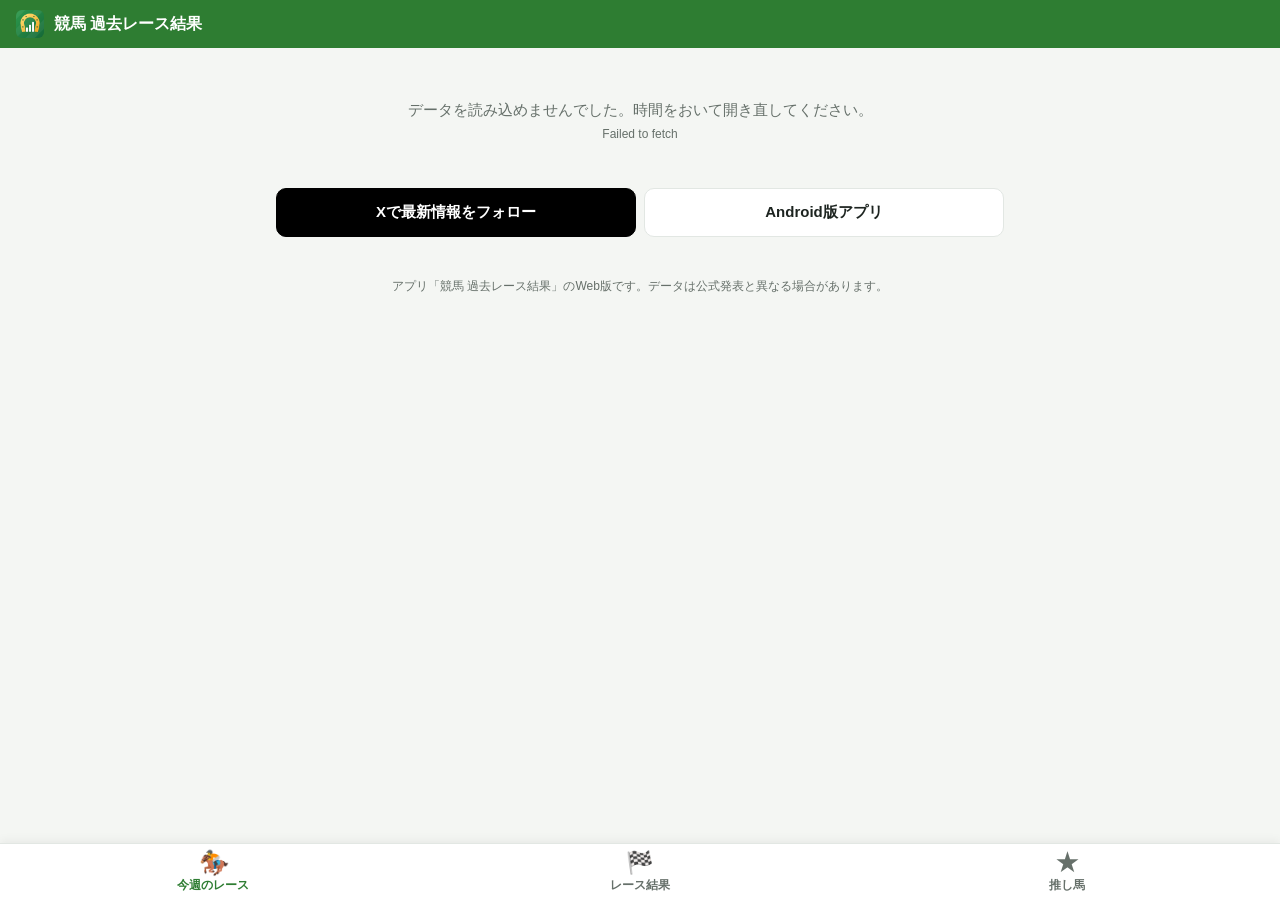
==== docs/index.html @ 3adfcd3d "Web版: 推し馬ページ（メモ・着せ替え・Xと画像でシェア） Co-Authored-By: Claude Opus 5.5 <noreply@anthropic.com> Claude-Sessio" ====
<!doctype html>
<html lang="ja">
<head>
<meta charset="utf-8">
<meta http-equiv="Content-Security-Policy" content="default-src 'self'; script-src 'self'; style-src 'self'; img-src 'self'; connect-src https://zpsuopyqfozguriwgtzy.supabase.co; base-uri 'none'; form-action 'none'; object-src 'none'">
<meta name="referrer" content="strict-origin-when-cross-origin">
<meta name="viewport" content="width=device-width, initial-scale=1, viewport-fit=cover">
<title>競馬 今週の出馬表・レース結果 | 競馬 過去レース結果</title>
<meta name="description" content="今週の重賞と全レースの出馬表、オッズ、レース結果と払い戻しをスマホでサッと確認。">
<meta name="theme-color" content="#2e7d32">
<meta property="og:type" content="website">
<meta property="og:title" content="競馬 今週の出馬表・レース結果 | 競馬 過去レース結果">
<meta property="og:description" content="今週の重賞と全レースの出馬表、オッズ、レース結果と払い戻しをスマホでサッと確認。">
<meta property="og:image" content="https://tktktakatsuka.github.io/kakoRaceKekkaSp/assets/og.png">
<meta name="twitter:card" content="summary_large_image">
<meta name="twitter:site" content="@tk241277687">
<meta name="apple-mobile-web-app-capable" content="yes">
<meta name="apple-mobile-web-app-title" content="過去レース結果">
<link rel="apple-touch-icon" href="assets/icon-180.png">
<link rel="icon" href="assets/favicon.png">
<link rel="manifest" href="manifest.webmanifest">
<link rel="preconnect" href="https://zpsuopyqfozguriwgtzy.supabase.co" crossorigin>
<link rel="stylesheet" href="assets/style.css">
<script src="assets/theme.js"></script>
</head>
<body>
<header class="top">
  <img src="assets/icon-192.png" alt="">
  <a class="home" href="./">競馬 過去レース結果</a>
</header>
<main id="app" data-page="home"><p class="notice">読み込み中…</p></main>
<nav class="tabbar" aria-label="メニュー">
  <a href="./" class="on" aria-current="page"><span class="ic">🏇</span>今週のレース</a>
  <a href="results.html"><span class="ic">🏁</span>レース結果</a>
  <a href="fav.html"><span class="ic">★</span>推し馬</a>
</nav>
<footer>アプリ「競馬 過去レース結果」のWeb版です。データは公式発表と異なる場合があります。</footer>
<script src="config.js"></script>
<script src="assets/app.js" defer></script>
</body>
</html>
---- docs/assets/style.css ----
:root {
  --bg: #f4f6f3;
  --card: #ffffff;
  --text: #1d2420;
  --muted: #66706a;
  --line: #e2e7e3;
  --brand: #2e7d32;
  --brand-ink: #ffffff;
  --accent: #fbc02d;
  --grade: #c62828;
  --win: #fff5d6;
}
@media (prefers-color-scheme: dark) {
  :root {
    --bg: #111513;
    --card: #1b211e;
    --text: #e6ebe7;
    --muted: #9aa59e;
    --line: #2c3530;
    --brand: #43a047;
    --win: #3a3420;
  }
}
* { box-sizing: border-box; }
html { -webkit-text-size-adjust: 100%; }
body {
  margin: 0;
  background: var(--bg);
  color: var(--text);
  font: 15px/1.5 -apple-system, BlinkMacSystemFont, "Hiragino Sans", "Noto Sans JP", sans-serif;
  padding-bottom: env(safe-area-inset-bottom);
}
a { color: inherit; }

.top {
  position: sticky; top: 0; z-index: 10;
  background: var(--brand); color: var(--brand-ink);
  padding: calc(env(safe-area-inset-top) + 10px) 16px 10px;
  display: flex; align-items: center; gap: 10px;
}
.top img { width: 28px; height: 28px; border-radius: 6px; }
.top a.home { text-decoration: none; font-weight: 700; font-size: 16px; flex: 1; }
.top nav a { text-decoration: none; font-size: 14px; margin-left: 12px; opacity: .9; }
.top nav a.on { opacity: 1; font-weight: 700; border-bottom: 2px solid var(--accent); }

main { max-width: 760px; margin: 0 auto; padding: 12px 16px 24px; }
h1 { font-size: 20px; margin: 8px 0 4px; }
h2 { font-size: 16px; margin: 20px 0 8px; }
.sub { color: var(--muted); font-size: 13px; margin: 0 0 8px; }

.card {
  background: var(--card); border: 1px solid var(--line); border-radius: 12px;
  padding: 12px; margin: 8px 0;
}
.graded { display: block; text-decoration: none; border-left: 4px solid var(--grade); }
.graded .name { font-weight: 700; font-size: 17px; }
.graded .meta { color: var(--muted); font-size: 13px; }

.races { list-style: none; margin: 0; padding: 0; }
.races li a {
  display: flex; gap: 10px; align-items: baseline; text-decoration: none;
  padding: 10px 2px; border-top: 1px solid var(--line);
}
.races li:first-child a { border-top: 0; }
.races .no { font-weight: 700; min-width: 2.6em; color: var(--brand); }
.races .title { flex: 1; }
.races .info { color: var(--muted); font-size: 12px; white-space: nowrap; }

.tabs.spread { justify-content: space-between; }
.tabs { display: flex; gap: 6px; overflow-x: auto; margin: 8px 0; padding-bottom: 2px; }
.tabs a, .tabs button {
  flex: none; border: 1px solid var(--line); background: var(--card); color: var(--text);
  border-radius: 999px; padding: 6px 14px; font-size: 14px; text-decoration: none; font-family: inherit;
}
.tabs .on { background: var(--brand); color: var(--brand-ink); border-color: var(--brand); font-weight: 700; }

select {
  font: inherit; padding: 6px 10px; border-radius: 8px; border: 1px solid var(--line);
  background: var(--card); color: var(--text);
}

table { width: 100%; border-collapse: collapse; font-size: 14px; }
th { font-size: 12px; color: var(--muted); font-weight: 400; text-align: left; padding: 4px; border-bottom: 1px solid var(--line); }
td { padding: 8px 4px; border-bottom: 1px solid var(--line); vertical-align: top; }
td.num, th.num { text-align: right; white-space: nowrap; }
td.c, th.c { text-align: center; }
tr.top3 td { background: var(--win); }
tr.scratched td { color: var(--muted); text-decoration: line-through; }
.horse { font-weight: 700; }
.small { color: var(--muted); font-size: 12px; }
.waku {
  display: inline-block; min-width: 1.6em; text-align: center; border-radius: 4px;
  font-size: 12px; font-weight: 700; border: 1px solid #999;
}
.w1 { background: #fff; color: #000; } .w2 { background: #222; color: #fff; }
.w3 { background: #e53935; color: #fff; } .w4 { background: #1e88e5; color: #fff; }
.w5 { background: #fdd835; color: #000; } .w6 { background: #43a047; color: #fff; }
.w7 { background: #fb8c00; color: #fff; } .w8 { background: #f48fb1; color: #000; }

.pay td:first-child { white-space: nowrap; font-weight: 700; }

.cta { display: flex; gap: 8px; flex-wrap: wrap; margin: 20px 0 8px; }
.btn {
  flex: 1 1 180px; text-align: center; text-decoration: none; font-weight: 700;
  padding: 12px; border-radius: 10px; border: 1px solid var(--line); background: var(--card);
}
.btn.x { background: #000; color: #fff; border-color: #000; }
.notice { color: var(--muted); text-align: center; padding: 24px 0; }
footer { color: var(--muted); font-size: 12px; text-align: center; padding: 8px 16px 24px; }

/* ---------- リッチな見た目 ---------- */
:root { --g1: #b8860b; --g2: #c62828; --g3: #2e7d32; --gold: #f4c430; --silver: #b0b7bf; --bronze: #cd7f32; }

.grade {
  display: inline-block; font-size: 11px; font-weight: 700; line-height: 1;
  padding: 3px 6px; border-radius: 4px; color: #fff; vertical-align: 2px;
}
.grade.g1 { background: linear-gradient(135deg, #d4a017, #8b6508); }
.grade.g2 { background: var(--g2); }
.grade.g3 { background: var(--g3); }

.graded.g1 { border-left-color: var(--g1); background: linear-gradient(100deg, rgba(244, 196, 48, .18), var(--card) 60%); }
.graded.g2 { border-left-color: var(--g2); }
.graded.g3 { border-left-color: var(--g3); }

.hero {
  margin: 4px -16px 12px; padding: 18px 16px 14px; color: #fff;
  background: linear-gradient(135deg, #1b5e20, #2e7d32 60%, #43a047);
}
.hero h1 { margin: 4px 0; font-size: 22px; }
.hero .when { margin: 0; font-size: 13px; opacity: .9; }
.hero.g1 { background: linear-gradient(135deg, #3e2c00, #8b6508 55%, #d4a017); }
.hero.g2 { background: linear-gradient(135deg, #4a0d0d, #a31d1d 60%, #d84343); }
.hero.g3 { background: linear-gradient(135deg, #0d3b12, #2e7d32 60%, #5cab5f); }
.hero .grade { background: rgba(255, 255, 255, .25); }

a.horse { font-weight: 700; text-decoration: none; border-bottom: 1px dotted var(--muted); }

.pop {
  display: inline-block; min-width: 1.6em; text-align: center; border-radius: 999px;
  font-size: 11px; font-weight: 700; padding: 1px 4px; color: var(--muted); border: 1px solid var(--line);
}
.pop.p1 { background: var(--gold); color: #3a2a00; border-color: var(--gold); }
.pop.p2 { background: var(--silver); color: #1d2420; border-color: var(--silver); }
.pop.p3 { background: var(--bronze); color: #fff; border-color: var(--bronze); }
.bar { display: block; height: 4px; margin-top: 6px; background: var(--line); border-radius: 2px; overflow: hidden; min-width: 56px; }
.bar i { display: block; height: 100%; width: 0; background: var(--brand); border-radius: 2px; }

.rank {
  display: inline-flex; align-items: center; justify-content: center;
  width: 28px; height: 28px; border-radius: 50%; font-weight: 700; background: var(--line);
}
.rank.r1 { background: var(--gold); color: #3a2a00; }
.rank.r2 { background: var(--silver); color: #1d2420; }
.rank.r3 { background: var(--bronze); color: #fff; }

.stats { display: grid; grid-template-columns: repeat(3, 1fr); gap: 8px; margin: 8px 0; }
.stats div { background: var(--card); border: 1px solid var(--line); border-radius: 12px; padding: 10px; text-align: center; }
.stats b { display: block; font-size: 20px; }
.stats span { color: var(--muted); font-size: 12px; }

.runs { list-style: none; margin: 0; padding: 0; }
.runs li a { display: flex; gap: 10px; align-items: center; text-decoration: none; padding: 10px 2px; border-top: 1px solid var(--line); }
.runs li:first-child a { border-top: 0; }
.runs .title { flex: 1; }
.runs .info { color: var(--muted); font-size: 12px; white-space: nowrap; }
.rank.rx { font-size: 10px; font-weight: 400; }
th.c { white-space: nowrap; }

/* ---------- 推し馬と凡例 ---------- */
.fav {
  font: inherit; font-size: 16px; line-height: 1; background: none; border: 0; padding: 2px 4px;
  color: var(--muted); cursor: pointer; vertical-align: -1px;
}
.fav.on { color: #f5a623; }
span.fav { padding: 0; cursor: default; }
.fav.big {
  margin-top: 10px; font-size: 14px; font-weight: 700; padding: 8px 14px; border-radius: 999px;
  background: rgba(255, 255, 255, .2); color: #fff; border: 1px solid rgba(255, 255, 255, .5);
}
.fav.big.on { background: #fff; color: #b8860b; }
tr.fav-row td { box-shadow: inset 3px 0 0 #f5a623; }
tr.fav-row td ~ td { box-shadow: none; }
tr.fav-row { background: rgba(245, 166, 35, .1); }

.legend { display: flex; flex-direction: column; gap: 6px; font-size: 12px; color: var(--muted); margin: 4px 4px 8px; }
.legend > span { display: flex; align-items: center; gap: 6px; flex-wrap: wrap; }
.bar.demo { display: inline-block; width: 56px; margin: 0; }
.bar.demo i { width: 60%; }

.hint { color: var(--muted); font-size: 13px; }
.favs { list-style: none; margin: 0; padding: 0; }
.favs li { padding: 8px 2px; border-top: 1px solid var(--line); }
.favs li:first-child { border-top: 0; }
.favs li a:not(.horse) { font-size: 13px; }

/* ---------- 下のメニュー（アプリのようなタブ） ---------- */
body { padding-bottom: calc(env(safe-area-inset-bottom) + 64px); }
.tabbar {
  position: fixed; left: 0; right: 0; bottom: 0; z-index: 20;
  display: grid; grid-template-columns: repeat(3, 1fr);
  background: var(--card); border-top: 1px solid var(--line);
  padding-bottom: env(safe-area-inset-bottom);
  box-shadow: 0 -2px 10px rgba(0, 0, 0, .06);
}
.tabbar a {
  display: flex; flex-direction: column; align-items: center; gap: 2px;
  padding: 8px 4px 6px; text-decoration: none; font-size: 12px; font-weight: 700; color: var(--muted);
}
.tabbar .ic { font-size: 22px; line-height: 1; }
.tabbar a.on { color: var(--brand); }
.tabbar a.on .ic { transform: scale(1.1); }
.bigbtn {
  display: block; text-align: center; text-decoration: none; font-weight: 700; font-size: 16px;
  margin: 20px 0 8px; padding: 14px; border-radius: 12px; background: var(--brand); color: var(--brand-ink);
}

/* ---------- 推し馬ページ ---------- */
:root { --hero: linear-gradient(135deg, #1b5e20, #2e7d32 60%, #43a047); --hero-ink: #ffffff; }
.hero:not(.g1):not(.g2):not(.g3) { background: var(--hero); color: var(--hero-ink); }
.more { display: block; margin-top: 8px; font-size: 13px; font-weight: 700; color: var(--brand); text-decoration: none; }

.themes { display: flex; flex-wrap: wrap; gap: 8px; }
.swatch {
  font: inherit; font-size: 13px; font-weight: 700; padding: 10px 12px; border-radius: 12px; cursor: pointer;
  border: 2px solid transparent; color: #fff;
}
.swatch.on { border-color: var(--text); box-shadow: 0 0 0 2px var(--card) inset; }
.swatch.on::before { content: "✓ "; }
.sw-standard { background: linear-gradient(135deg, #1b5e20, #43a047); }
.sw-sakura { background: linear-gradient(135deg, #ffd1e1, #ff8fb8); color: #5a1030; }
.sw-yume { background: linear-gradient(135deg, #c9b6ff, #9fe3f0); color: #3a2766; }
.sw-noir { background: linear-gradient(135deg, #000, #2a2a30); color: #d4af37; }
.sw-navy { background: linear-gradient(135deg, #0f2552, #1a3d7c); }
.dress .small { display: block; margin: 12px 0 4px; }
.marks { display: flex; flex-wrap: wrap; gap: 6px; }
.mark {
  font: inherit; font-size: 22px; width: 44px; height: 44px; border-radius: 50%; cursor: pointer;
  background: var(--bg); border: 2px solid var(--line); color: #f5a623;
}
.mark.on { border-color: var(--brand); background: var(--card); }
.text, .memo {
  width: 100%; font: inherit; font-size: 16px; color: var(--text); background: var(--bg);
  border: 1px solid var(--line); border-radius: 10px; padding: 10px;
}
.memo { margin-top: 8px; resize: vertical; }
.oshi-head { display: flex; align-items: center; justify-content: space-between; font-size: 18px; }
.oshi .small a { color: var(--text); }
.memo-foot { display: flex; align-items: center; gap: 8px; margin-top: 6px; }
.memo-foot .small { flex: 1; }
.pill {
  font: inherit; font-size: 13px; font-weight: 700; padding: 7px 12px; border-radius: 999px; cursor: pointer;
  border: 1px solid var(--line); background: var(--card); color: var(--text);
}
.pill.x { background: #000; color: #fff; border-color: #000; }
.sharebar { display: flex; gap: 8px; flex-wrap: wrap; margin: 16px 0 4px; }
.sharebar .btn { font: inherit; font-weight: 700; cursor: pointer; color: var(--text); }
.sharebar .btn.x { color: #fff; }

/* 着せ替え（推し馬ページで選ぶと、全部のページに効く） */
:root[data-theme="sakura"] {
  --bg: #fff3f7; --card: #ffffff; --text: #4a1a2c; --muted: #9a6b7c; --line: #f7d3e0;
  --brand: #e75480; --brand-ink: #ffffff; --accent: #ffd1e1; --win: #ffe8f0;
  --hero: linear-gradient(135deg, #ffb3cf, #ff8fb8 55%, #ffc6dc); --hero-ink: #5a1030;
}
:root[data-theme="yume"] {
  --bg: #f6f2ff; --card: #ffffff; --text: #2f2450; --muted: #7d72a0; --line: #e3dbfa;
  --brand: #9b6bd6; --brand-ink: #ffffff; --accent: #9fe3f0; --win: #ece6ff;
  --hero: linear-gradient(135deg, #c9b6ff, #b7c8ff 50%, #9fe3f0); --hero-ink: #3a2766;
}
:root[data-theme="noir"] {
  --bg: #0b0b0d; --card: #17171b; --text: #f1ead2; --muted: #a39a7c; --line: #2c2a24;
  --brand: #d4af37; --brand-ink: #0b0b0d; --accent: #d4af37; --win: #2a2412;
  --hero: linear-gradient(135deg, #000, #1c1c22 60%, #3a3220); --hero-ink: #f3e2a9;
}
:root[data-theme="noir"] .top { background: #000; color: #d4af37; }
:root[data-theme="navy"] {
  --bg: #eef3fb; --card: #ffffff; --text: #13213d; --muted: #5d6b86; --line: #d6dfee;
  --brand: #1a3d7c; --brand-ink: #ffffff; --accent: #e53935; --win: #fff1d6;
  --hero: linear-gradient(135deg, #0f2552, #1a3d7c 60%, #2f5aa8); --hero-ink: #ffffff;
}
:root[data-theme="sakura"] .card, :root[data-theme="yume"] .card { border-radius: 18px; }
:root[data-theme="sakura"] .tabbar a.on .ic, :root[data-theme="yume"] .tabbar a.on .ic { transform: scale(1.2) rotate(-6deg); }
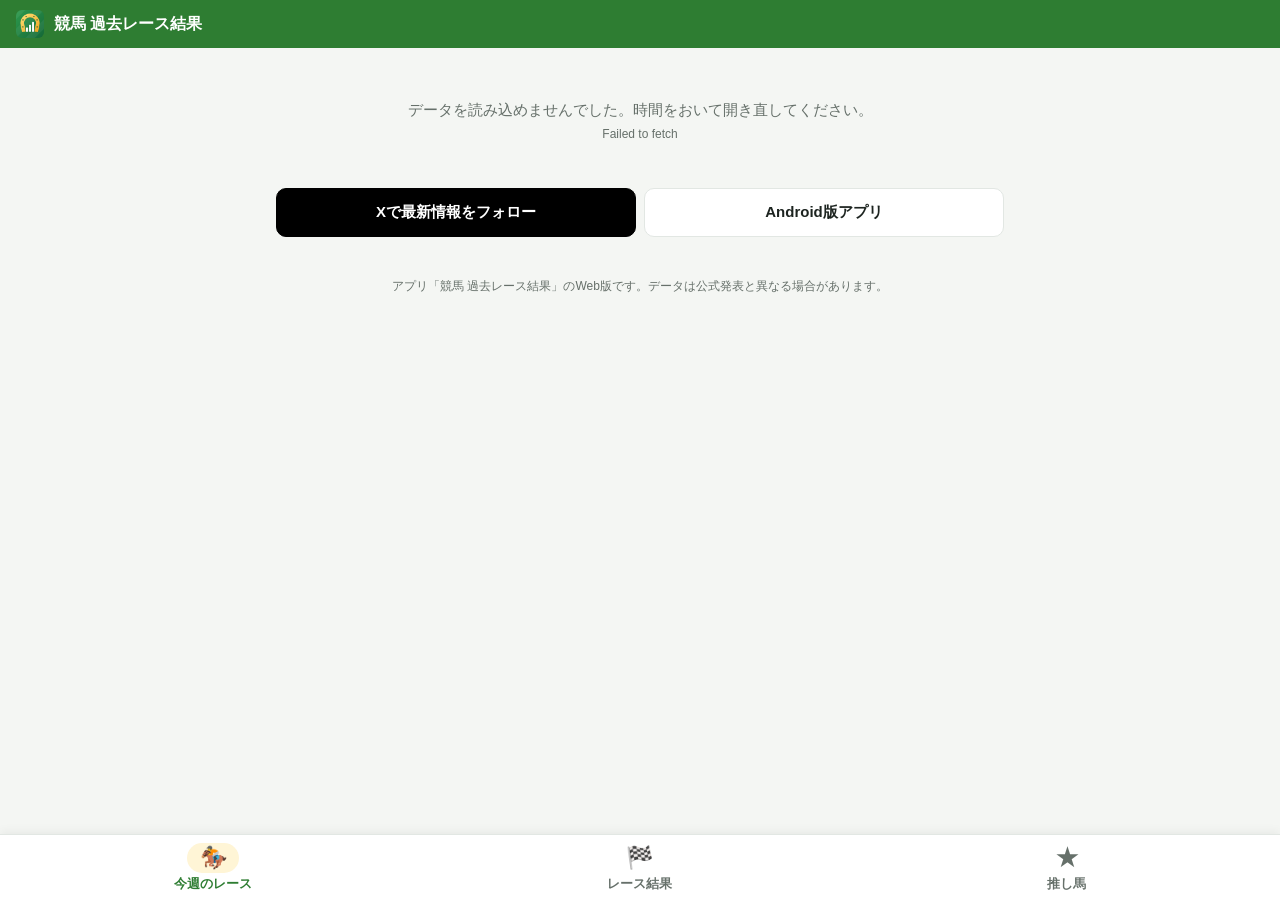
==== commit fbafc731: "Web版: 今週のレース・結果を目立たせ、推し馬ページにシェア画像のプレビューとテーマ別の飾りを追加 - トップの一番上に「今週の主役」レースの帯と、今週のレース／レース結果の大きな入り口 - レース" ====
--- a/docs/index.html
+++ b/docs/index.html
@@ -20,8 +20,8 @@
 <link rel="icon" href="assets/favicon.png">
 <link rel="manifest" href="manifest.webmanifest">
 <link rel="preconnect" href="https://zpsuopyqfozguriwgtzy.supabase.co" crossorigin>
-<link rel="stylesheet" href="assets/style.css">
-<script src="assets/theme.js"></script>
+<link rel="stylesheet" href="assets/style.css?v=9">
+<script src="assets/theme.js?v=9"></script>
 </head>
 <body>
 <header class="top">
@@ -35,7 +35,7 @@
   <a href="fav.html"><span class="ic">★</span>推し馬</a>
 </nav>
 <footer>アプリ「競馬 過去レース結果」のWeb版です。データは公式発表と異なる場合があります。</footer>
-<script src="config.js"></script>
-<script src="assets/app.js" defer></script>
+<script src="config.js?v=9"></script>
+<script src="assets/app.js?v=9" defer></script>
 </body>
 </html>
--- a/docs/assets/style.css
+++ b/docs/assets/style.css
@@ -281,3 +281,56 @@
 }
 :root[data-theme="sakura"] .card, :root[data-theme="yume"] .card { border-radius: 18px; }
 :root[data-theme="sakura"] .tabbar a.on .ic, :root[data-theme="yume"] .tabbar a.on .ic { transform: scale(1.2) rotate(-6deg); }
+
+/* ---------- トップ：今週の主役と大きな入り口 ---------- */
+a.hero.spot { display: block; text-decoration: none; margin-top: -12px; padding-top: 20px; }
+.hero .tag {
+  display: inline-block; font-size: 11px; font-weight: 700; padding: 3px 8px; border-radius: 999px;
+  background: rgba(255, 255, 255, .25); margin-right: 4px;
+}
+.hero.spot h1 { font-size: 26px; }
+.hero .go {
+  display: inline-block; margin-top: 10px; font-size: 14px; font-weight: 700; padding: 8px 16px; border-radius: 999px;
+  background: #fff; color: #1d2420;
+}
+.doors { display: grid; grid-template-columns: 1fr 1fr; gap: 10px; margin: 0 0 8px; }
+.door {
+  display: flex; flex-direction: column; gap: 2px; padding: 14px; border-radius: 16px; text-decoration: none;
+  background: var(--card); border: 1px solid var(--line); box-shadow: 0 2px 8px rgba(0, 0, 0, .06);
+  position: relative; overflow: hidden;
+}
+.door .ic { font-size: 30px; line-height: 1.1; }
+.door b { font-size: 17px; color: var(--brand); }
+.door > span:last-child { font-size: 12px; color: var(--muted); }
+.door::after { content: "›"; position: absolute; right: 12px; top: 10px; font-size: 22px; color: var(--muted); }
+.door.week { background: var(--brand); border-color: var(--brand); }
+.door.week b, .door.week > span:last-child, .door.week::after { color: var(--brand-ink); }
+.door:active, a.hero.spot:active { transform: scale(.98); }
+h1.sec { scroll-margin-top: 64px; margin-top: 24px; }
+
+/* 下のメニュー：今いるページを色の丸で目立たせる */
+.tabbar a .ic { display: flex; align-items: center; justify-content: center; width: 52px; height: 30px; border-radius: 999px; }
+.tabbar a.on .ic { background: var(--win); transform: none; }
+.tabbar a { font-size: 12.5px; }
+
+/* ---------- 推し馬ページ：プレビューとテーマごとの飾り ---------- */
+.preview canvas {
+  display: block; width: 100%; height: auto; border-radius: 16px; box-shadow: 0 6px 20px rgba(0, 0, 0, .18);
+}
+.fav-hero #mark { font-size: 1.3em; }
+:root[data-theme="noir"] .oshi { border: 1px solid #d4af37; box-shadow: inset 0 0 0 3px #17171b, inset 0 0 0 4px rgba(212, 175, 55, .5); }
+:root[data-theme="noir"] .oshi-head a.horse { color: #f3e2a9; letter-spacing: .04em; }
+:root[data-theme="noir"] .hero, :root[data-theme="noir"] .door.week { border-bottom: 2px solid #d4af37; }
+:root[data-theme="sakura"] .oshi { border: 2px dashed #f7b6cc; }
+:root[data-theme="sakura"] .oshi-head::after, :root[data-theme="sakura"] .door.week::before { content: "🌸"; font-size: 14px; }
+:root[data-theme="sakura"] .door.week::before { position: absolute; right: 12px; bottom: 8px; opacity: .8; }
+:root[data-theme="yume"] .oshi {
+  border: 2px solid transparent;
+  background: linear-gradient(var(--card), var(--card)) padding-box, linear-gradient(135deg, #c9b6ff, #9fe3f0) border-box;
+}
+:root[data-theme="navy"] .oshi, :root[data-theme="navy"] .door.week { border-left: 6px solid #e53935; }
+:root[data-theme="navy"] .hero:not(.g1):not(.g2):not(.g3) {
+  background: linear-gradient(115deg, transparent 72%, #e53935 72%, #e53935 78%, #fff 78%, #fff 80%, transparent 80%), var(--hero);
+}
+:root[data-theme="standard"] .oshi, :root:not([data-theme]) .oshi { border-top: 4px solid var(--brand); }
+@media (prefers-reduced-motion: reduce) { .door:active, a.hero.spot:active { transform: none; } }
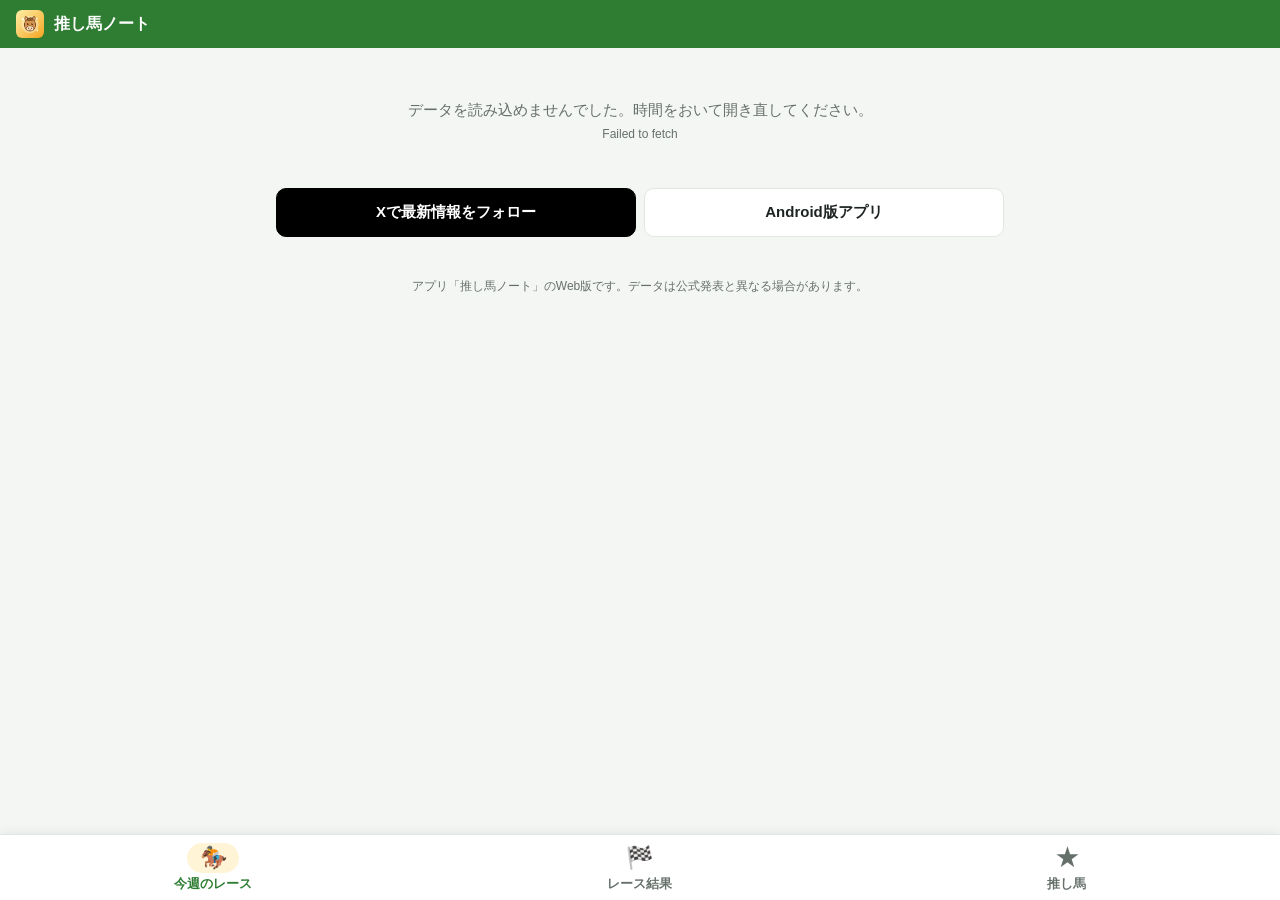
==== commit 0305c6e5: "Web版の名前を「推し馬ノート」にし、アイコンを金色の馬の顔にする - ページのタイトル・ヘッダー・フッター・ホーム画面に追加したときの名前・シェア画像の文字を「推し馬ノート」に - ファビコン・ホー" ====
--- a/docs/index.html
+++ b/docs/index.html
@@ -5,28 +5,28 @@
 <meta http-equiv="Content-Security-Policy" content="default-src 'self'; script-src 'self'; style-src 'self'; img-src 'self'; connect-src https://zpsuopyqfozguriwgtzy.supabase.co; base-uri 'none'; form-action 'none'; object-src 'none'">
 <meta name="referrer" content="strict-origin-when-cross-origin">
 <meta name="viewport" content="width=device-width, initial-scale=1, viewport-fit=cover">
-<title>競馬 今週の出馬表・レース結果 | 競馬 過去レース結果</title>
+<title>競馬 今週の出馬表・レース結果 | 推し馬ノート</title>
 <meta name="description" content="今週の重賞と全レースの出馬表、オッズ、レース結果と払い戻しをスマホでサッと確認。">
 <meta name="theme-color" content="#2e7d32">
 <meta property="og:type" content="website">
-<meta property="og:title" content="競馬 今週の出馬表・レース結果 | 競馬 過去レース結果">
+<meta property="og:title" content="競馬 今週の出馬表・レース結果 | 推し馬ノート">
 <meta property="og:description" content="今週の重賞と全レースの出馬表、オッズ、レース結果と払い戻しをスマホでサッと確認。">
 <meta property="og:image" content="https://tktktakatsuka.github.io/kakoRaceKekkaSp/assets/og.png">
 <meta name="twitter:card" content="summary_large_image">
 <meta name="twitter:site" content="@tk241277687">
 <meta name="apple-mobile-web-app-capable" content="yes">
-<meta name="apple-mobile-web-app-title" content="過去レース結果">
-<link rel="apple-touch-icon" href="assets/icon-180.png">
-<link rel="icon" href="assets/favicon.png">
+<meta name="apple-mobile-web-app-title" content="推し馬ノート">
+<link rel="apple-touch-icon" href="assets/icon-180.png?v=10">
+<link rel="icon" href="assets/favicon.png?v=10">
 <link rel="manifest" href="manifest.webmanifest">
 <link rel="preconnect" href="https://zpsuopyqfozguriwgtzy.supabase.co" crossorigin>
-<link rel="stylesheet" href="assets/style.css?v=9">
-<script src="assets/theme.js?v=9"></script>
+<link rel="stylesheet" href="assets/style.css?v=10">
+<script src="assets/theme.js?v=10"></script>
 </head>
 <body>
 <header class="top">
-  <img src="assets/icon-192.png" alt="">
-  <a class="home" href="./">競馬 過去レース結果</a>
+  <img src="assets/icon-192.png?v=10" alt="">
+  <a class="home" href="./">推し馬ノート</a>
 </header>
 <main id="app" data-page="home"><p class="notice">読み込み中…</p></main>
 <nav class="tabbar" aria-label="メニュー">
@@ -34,8 +34,8 @@
   <a href="results.html"><span class="ic">🏁</span>レース結果</a>
   <a href="fav.html"><span class="ic">★</span>推し馬</a>
 </nav>
-<footer>アプリ「競馬 過去レース結果」のWeb版です。データは公式発表と異なる場合があります。</footer>
-<script src="config.js?v=9"></script>
-<script src="assets/app.js?v=9" defer></script>
+<footer>アプリ「推し馬ノート」のWeb版です。データは公式発表と異なる場合があります。</footer>
+<script src="config.js?v=10"></script>
+<script src="assets/app.js?v=10" defer></script>
 </body>
 </html>
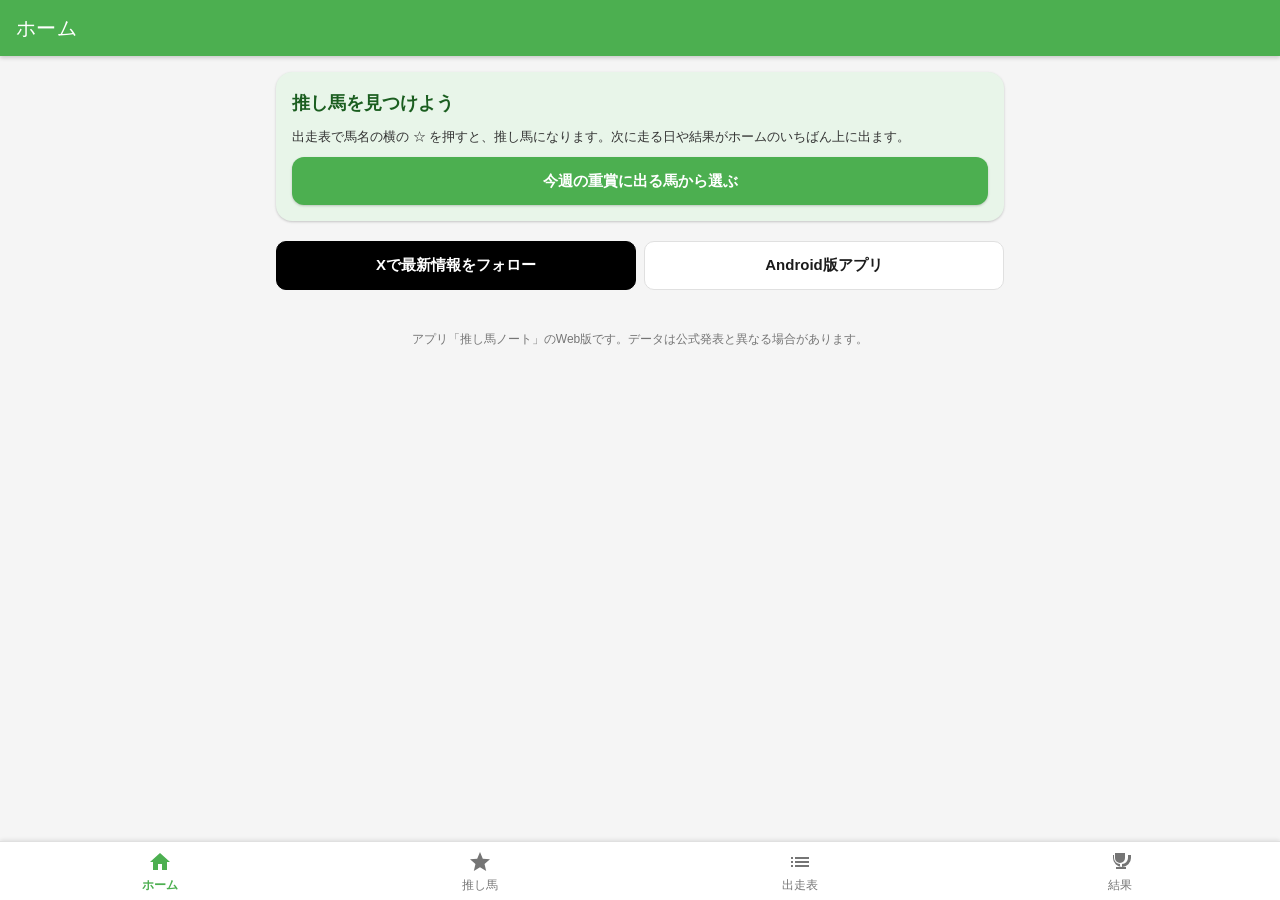
==== commit 557cac0b: "Web版の見た目と画面の並びを Android アプリに寄せる - 上のバーをアプリと同じ緑にして画面の名前を出す。レース・馬のページは ← で戻れる - 下のメニューをアプリと同じ ホーム／推し馬／" ====
--- a/docs/index.html
+++ b/docs/index.html
@@ -7,7 +7,7 @@
 <meta name="viewport" content="width=device-width, initial-scale=1, viewport-fit=cover">
 <title>競馬 今週の出馬表・レース結果 | 推し馬ノート</title>
 <meta name="description" content="今週の重賞と全レースの出馬表、オッズ、レース結果と払い戻しをスマホでサッと確認。">
-<meta name="theme-color" content="#2e7d32">
+<meta name="theme-color" content="#4CAF50">
 <meta property="og:type" content="website">
 <meta property="og:title" content="競馬 今週の出馬表・レース結果 | 推し馬ノート">
 <meta property="og:description" content="今週の重賞と全レースの出馬表、オッズ、レース結果と払い戻しをスマホでサッと確認。">
@@ -16,26 +16,26 @@
 <meta name="twitter:site" content="@tk241277687">
 <meta name="apple-mobile-web-app-capable" content="yes">
 <meta name="apple-mobile-web-app-title" content="推し馬ノート">
-<link rel="apple-touch-icon" href="assets/icon-180.png?v=10">
-<link rel="icon" href="assets/favicon.png?v=10">
+<link rel="apple-touch-icon" href="assets/icon-180.png?v=11">
+<link rel="icon" href="assets/favicon.png?v=11">
 <link rel="manifest" href="manifest.webmanifest">
 <link rel="preconnect" href="https://zpsuopyqfozguriwgtzy.supabase.co" crossorigin>
-<link rel="stylesheet" href="assets/style.css?v=10">
-<script src="assets/theme.js?v=10"></script>
+<link rel="stylesheet" href="assets/style.css?v=11">
+<script src="assets/theme.js?v=11"></script>
 </head>
 <body>
 <header class="top">
-  <img src="assets/icon-192.png?v=10" alt="">
-  <a class="home" href="./">推し馬ノート</a>
+  <span class="ttl">ホーム</span>
 </header>
 <main id="app" data-page="home"><p class="notice">読み込み中…</p></main>
 <nav class="tabbar" aria-label="メニュー">
-  <a href="./" class="on" aria-current="page"><span class="ic">🏇</span>今週のレース</a>
-  <a href="results.html"><span class="ic">🏁</span>レース結果</a>
-  <a href="fav.html"><span class="ic">★</span>推し馬</a>
+  <a href="./" class="on" aria-current="page"><svg class="ic" viewBox="0 0 24 24" aria-hidden="true"><path d="M10,20v-6h4v6h5v-8h3L12,3 2,12h3v8z"/></svg>ホーム</a>
+  <a href="fav.html"><svg class="ic" viewBox="0 0 24 24" aria-hidden="true"><path d="M12,17.27L18.18,21l-1.64,-7.03L22,9.24l-7.19,-0.61L12,2 9.19,8.63 2,9.24l5.46,4.73L5.82,21z"/></svg>推し馬</a>
+  <a href="entries.html"><svg class="ic" viewBox="0 0 24 24" aria-hidden="true"><path d="M3,13h2v-2H3v2zM3,17h2v-2H3v2zM3,9h2V7H3v2zM7,13h14v-2H7v2zM7,17h14v-2H7v2zM7,7v2h14V7H7z"/></svg>出走表</a>
+  <a href="results.html"><svg class="ic" viewBox="0 0 24 24" aria-hidden="true"><path d="M7,3h10v5a5,5 0 0,1 -5,5a5,5 0 0,1 -5,-5v-5z M3,5h3v3a6,6 0 0,0 6,6v3h-4v2h10v-2h-4v-3a6,6 0 0,0 6,-6v-3h3v3a9,9 0 0,1 -9,9a9,9 0 0,1 -9,-9v-3z"/></svg>結果</a>
 </nav>
 <footer>アプリ「推し馬ノート」のWeb版です。データは公式発表と異なる場合があります。</footer>
-<script src="config.js?v=10"></script>
-<script src="assets/app.js?v=10" defer></script>
+<script src="config.js?v=11"></script>
+<script src="assets/app.js?v=11" defer></script>
 </body>
 </html>
--- a/docs/assets/style.css
+++ b/docs/assets/style.css
@@ -1,10 +1,10 @@
 :root {
-  --bg: #f4f6f3;
+  --bg: #f5f5f5;
   --card: #ffffff;
-  --text: #1d2420;
-  --muted: #66706a;
-  --line: #e2e7e3;
-  --brand: #2e7d32;
+  --text: #1b1b1b;
+  --muted: #757575;
+  --line: #e0e0e0;
+  --brand: #4caf50;
   --brand-ink: #ffffff;
   --accent: #fbc02d;
   --grade: #c62828;
@@ -17,7 +17,7 @@
     --text: #e6ebe7;
     --muted: #9aa59e;
     --line: #2c3530;
-    --brand: #43a047;
+    --brand: #4caf50;
     --win: #3a3420;
   }
 }
@@ -334,3 +334,182 @@
 }
 :root[data-theme="standard"] .oshi, :root:not([data-theme]) .oshi { border-top: 4px solid var(--brand); }
 @media (prefers-reduced-motion: reduce) { .door:active, a.hero.spot:active { transform: none; } }
+
+/* ==========================================================
+   Android アプリ（推し馬ノート）に見た目を寄せる
+   緑の上部バーに画面の名前、下のメニューは ホーム／推し馬／出走表／結果、
+   カードは角丸16・影つき、次走はオレンジ、1着は赤（アプリの色をそのまま使う）
+   ========================================================== */
+:root { --green-dark: #2e7d32; --orange: #e65100; --red: #c62828; --cream: #fff8e1; --shadow: 0 1px 3px rgba(0, 0, 0, .12), 0 1px 2px rgba(0, 0, 0, .08); }
+@media (prefers-color-scheme: dark) { :root { --green-dark: #81c784; --orange: #ffb74d; --red: #ef9a9a; --cream: #2d2a1e; } }
+
+/* 上のバー */
+.top { min-height: 56px; padding: calc(env(safe-area-inset-top) + 8px) 16px 8px; gap: 20px; box-shadow: 0 2px 4px rgba(0, 0, 0, .18); }
+.top .ttl { font-size: 20px; font-weight: 500; letter-spacing: .02em; white-space: nowrap; overflow: hidden; text-overflow: ellipsis; }
+.top .back { display: flex; width: 32px; height: 32px; margin-left: -6px; align-items: center; justify-content: center; color: inherit; }
+.top .back svg { width: 24px; height: 24px; fill: currentColor; }
+
+/* 下のメニュー（アプリの BottomNavigationView と同じ4つ） */
+.tabbar { grid-template-columns: repeat(4, 1fr); box-shadow: 0 -1px 4px rgba(0, 0, 0, .1); }
+.tabbar a { font-size: 12px; font-weight: 500; padding: 8px 2px 6px; }
+.tabbar a .ic { width: 24px; height: 24px; fill: currentColor; border-radius: 0; background: none; }
+.tabbar a.on { color: var(--brand); font-weight: 700; }
+.tabbar a.on .ic { background: none; transform: none; }
+
+/* カードの見た目をアプリと同じに（枠線なし・影・角丸16） */
+.card { border: 0; border-radius: 16px; box-shadow: var(--shadow); }
+h2.green, .sec-head h2 { color: var(--green-dark); font-size: 16px; }
+.small { color: var(--muted); }
+
+/* 緑のボタン（アプリの「＋ 馬を探して推し馬にする」） */
+.gbtn {
+  display: block; text-align: center; text-decoration: none; font-weight: 700; font-size: 15px;
+  padding: 13px; margin: 8px 0 12px; border-radius: 12px; background: var(--brand); color: #fff; box-shadow: var(--shadow);
+}
+
+/* 馬のアイコン（丸の中に絵文字。選んでいなければ馬の顔） */
+.ava {
+  flex: none; display: inline-flex; align-items: center; justify-content: center; border-radius: 50%;
+  background: #e8f5e9; overflow: hidden; line-height: 1;
+}
+.ava img { width: 100%; height: 100%; object-fit: cover; }
+.ava.sm { width: 36px; height: 36px; font-size: 18px; }
+.ava.md { width: 48px; height: 48px; font-size: 24px; }
+.ava.lg { width: 60px; height: 60px; font-size: 30px; }
+
+/* 背景（アプリの CardStyles と同じ10色。左上→右下のグラデーション） */
+.bg-white { background: var(--card); }
+.bg-cream { background: var(--cream); }
+.bg-sakura { background: linear-gradient(135deg, #fff0f5, #f8bbd0); }
+.bg-wakakusa { background: linear-gradient(135deg, #f9fbe7, #c5e1a5); }
+.bg-sora { background: linear-gradient(135deg, #f1f8ff, #bbdefb); }
+.bg-yuyake { background: linear-gradient(135deg, #fff8e1, #ffcc80); }
+.bg-kin { background: linear-gradient(135deg, #fffde7, #ffe082); }
+.bg-fuji { background: linear-gradient(135deg, #faf5ff, #e1bee7); }
+.bg-mint { background: linear-gradient(135deg, #f0fbf9, #b2dfdb); }
+.bg-momiji { background: linear-gradient(135deg, #fff5f2, #ffab91); }
+.bg-kiri { background: linear-gradient(135deg, #ffffff, #e0e0e0); }
+/* 色つきの背景の上は、暗いテーマでも黒い字にする */
+[class*="bg-"]:not(.bg-white):not(.bg-cream) { color: #1b1b1b; }
+[class*="bg-"]:not(.bg-white):not(.bg-cream) .small, [class*="bg-"]:not(.bg-white):not(.bg-cream) .pv { color: #555; }
+[class*="bg-"]:not(.bg-white):not(.bg-cream) .nx { color: #e65100; }
+
+/* ホーム：次に走る推し馬（主役のカード） */
+.spot-card {
+  display: flex; gap: 14px; align-items: center; text-decoration: none; padding: 20px 16px;
+  border-radius: 20px; box-shadow: 0 2px 8px rgba(0, 0, 0, .14); margin: 4px 0 16px;
+}
+.sc-body { flex: 1; min-width: 0; }
+.spot-card p { margin: 0; }
+.spot-card .lead { font-size: 12px; font-weight: 700; color: var(--green-dark); }
+.spot-card .nm { display: block; font-size: 22px; font-weight: 700; margin: 2px 0 4px; text-decoration: none; }
+.nx { display: block; color: var(--orange); font-weight: 700; text-decoration: none; font-size: 15px; }
+.nx span { font-weight: 400; font-size: 14px; }
+.nx .grade { font-weight: 700; }
+.pv { display: block; color: var(--muted); font-size: 13px; margin-top: 4px; text-decoration: none; }
+.big-rank { font-size: 26px; font-weight: 800; }
+.big-rank.win { color: var(--red); }
+
+/* 推し馬がいないときの案内（アプリと同じうすい緑） */
+.onboard { background: #e8f5e9; color: #1b1b1b; border-radius: 16px; padding: 18px 16px 4px; margin: 4px 0 16px; box-shadow: var(--shadow); }
+.onboard p { margin: 0 0 10px; font-size: 13px; color: #333; }
+.onboard .nm { font-size: 18px; font-weight: 700; color: #1b5e20; }
+
+/* ホーム：ほかの推し馬（横に流れる小さいカード） */
+.sec-head { display: flex; align-items: baseline; justify-content: space-between; margin: 8px 0 0; }
+.sec-head h2 { margin: 12px 0 8px; }
+.sec-head a { font-size: 13px; font-weight: 700; color: var(--green-dark); text-decoration: none; }
+.strip { display: flex; gap: 10px; overflow-x: auto; padding: 2px 2px 10px; margin: 0 -16px; padding-left: 16px; scroll-snap-type: x mandatory; }
+.strip::after { content: ""; flex: 0 0 6px; }
+.mini {
+  flex: 0 0 132px; scroll-snap-align: start; display: flex; flex-direction: column; gap: 2px; padding: 12px;
+  border-radius: 16px; text-decoration: none; box-shadow: var(--shadow); min-height: 150px;
+}
+.mini b { font-size: 15px; margin-top: 8px; line-height: 1.3; }
+.mini .nx-l, .nx-l { color: var(--orange); font-size: 11px; font-weight: 700; margin: 0; }
+.nx-l.blue { color: #1565c0; }
+.mini .nx-d { color: var(--orange); font-weight: 700; font-size: 14px; }
+.mini.add { background: var(--card); border: 2px dashed var(--line); box-shadow: none; justify-content: center; align-items: center; text-align: center; }
+.mini.add .ava { background: var(--bg); color: var(--brand); font-size: 22px; font-weight: 700; }
+
+/* メインレース（格ごとの色の見出し＋1〜3着。アプリの MainRaceCard と同じ色） */
+.mrace { display: block; text-decoration: none; background: var(--card); border-radius: 16px; overflow: hidden; box-shadow: var(--shadow); margin: 8px 0 14px; }
+.mr-head { padding: 14px 16px; color: #fff; background: linear-gradient(135deg, #37474f, #607d8b); }
+.mr-head p { margin: 0; font-size: 13px; opacity: .95; }
+.mr-head .mr-name { font-size: 24px; font-weight: 800; opacity: 1; margin: 2px 0; }
+.mg1 { background: linear-gradient(135deg, #0d47a1, #1e88e5); }
+.mg2 { background: linear-gradient(135deg, #b71c1c, #e53935); }
+.mg3 { background: linear-gradient(135deg, #1b5e20, #43a047); }
+.chip { display: inline-block; font-size: 12px; font-weight: 800; padding: 2px 10px; border-radius: 12px; margin-right: 8px; background: #fff; }
+.chip.g1 { background: #ffd54f; color: #3e2723; }
+.chip.g2 { color: #b71c1c; }
+.chip.g3 { color: #1b5e20; }
+.mr-rows { padding: 4px 16px; }
+.mr-row { display: flex; align-items: center; gap: 10px; padding: 9px 0; border-top: 1px solid var(--line); }
+.mr-row:first-child { border-top: 0; }
+.mr-h { flex: 1; display: flex; flex-direction: column; min-width: 0; }
+.mr-h b { font-size: 15px; }
+.mr-odds { font-size: 14px; font-weight: 700; white-space: nowrap; }
+.mr-odds.gold { color: #b8860b; }
+.mr-more { margin: 0; padding: 10px 16px 12px; text-align: right; font-size: 13px; font-weight: 700; color: var(--green-dark); border-top: 1px solid var(--line); }
+.medal {
+  display: inline-flex; align-items: center; justify-content: center; width: 26px; height: 26px; flex: none;
+  border-radius: 50%; font-size: 13px; font-weight: 700; background: #eeeeee; color: #555;
+}
+.medal.m1 { background: #d4a017; color: #fff; }
+.medal.m2 { background: #9e9e9e; color: #fff; }
+.medal.m3 { background: #b0703c; color: #fff; }
+.mr-row .waku { min-width: 1.8em; padding: 1px 0; }
+
+/* レース：上のカード */
+.race-head { padding: 14px 16px; }
+.race-head h1 { margin: 0 0 2px; font-size: 19px; }
+.race-head p { margin: 0; }
+
+/* 推し馬ページのカード（アプリの item_favorite_horse） */
+.oshi { border: 0 !important; border-radius: 16px; padding: 12px 6px 10px 14px; margin: 10px 0; box-shadow: var(--shadow); }
+.o-row { display: flex; gap: 12px; align-items: center; }
+.o-body { flex: 1; min-width: 0; }
+.o-name { display: block; font-size: 18px; font-weight: 700; text-decoration: none; margin-bottom: 2px; }
+.o-side { display: flex; flex-direction: column; align-items: center; gap: 2px; }
+.ic-btn { font: inherit; font-size: 18px; width: 40px; height: 40px; border: 0; background: none; cursor: pointer; border-radius: 50%; }
+.o-side .fav { width: 40px; height: 40px; font-size: 20px; }
+.oshi .memo { margin-top: 10px; width: calc(100% - 8px); background: rgba(255, 255, 255, .7); color: #1b1b1b; }
+.oshi .memo-foot { padding-right: 8px; }
+.deco { margin: 10px 8px 0 0; padding: 10px; border-radius: 12px; background: rgba(255, 255, 255, .85); color: #1b1b1b; }
+.deco .small { margin: 0 0 6px; }
+.pick { display: flex; flex-wrap: wrap; gap: 8px; margin-bottom: 10px; }
+.pick button { font: inherit; cursor: pointer; border: 2px solid transparent; border-radius: 50%; padding: 0; }
+.pick .pick-ic { background: none; }
+.pick-ic .ava.sm { width: 40px; height: 40px; font-size: 20px; }
+.pick-bg { width: 44px; height: 44px; font-size: 10px !important; color: #555 !important; box-shadow: inset 0 0 0 1px #ddd; }
+.pick .on { border-color: var(--green-dark); }
+
+/* 着せ替え・シェア画像（たたんでおく） */
+details.dress { margin-top: 16px; }
+details.dress summary { font-weight: 700; cursor: pointer; padding: 4px 0; }
+details.dress .preview { margin-top: 6px; }
+
+/* 馬カルテ（アプリと同じ深緑のカード） */
+.karte {
+  margin: 4px 0 12px; padding: 18px 16px 16px; border-radius: 20px; color: #fff;
+  background: radial-gradient(circle at 90% 80%, rgba(255, 255, 255, .08) 0 30%, transparent 31%), linear-gradient(135deg, #1b5e20, #2e7d32);
+  box-shadow: 0 2px 8px rgba(0, 0, 0, .2);
+}
+.k-head { display: flex; gap: 14px; align-items: center; }
+.k-head .ava { background: #fff; }
+.k-head h1 { margin: 0; font-size: 24px; }
+.k-lead { margin: 0; font-size: 12px; color: #ffd54f; font-weight: 700; }
+.k-stats { display: grid; grid-template-columns: repeat(4, 1fr); gap: 8px; margin: 16px 0 12px; }
+.k-stats div { background: rgba(255, 255, 255, .14); border-radius: 12px; padding: 10px 2px; text-align: center; }
+.k-stats b { display: block; font-size: 22px; }
+.k-stats span { font-size: 11px; opacity: .85; }
+.k-recent { display: flex; align-items: center; gap: 6px; margin: 0 0 12px; font-size: 13px; }
+.k-recent .medal:not(.m1):not(.m2):not(.m3) { background: #fff; color: #333; }
+.karte .fav.big { display: block; width: 100%; margin: 0; padding: 10px; background: rgba(255, 255, 255, .12); color: #fff; border-color: rgba(255, 255, 255, .6); }
+.karte .fav.big.on { background: rgba(255, 255, 255, .12); color: #fff; }
+.nextcard, .memocard { display: block; text-decoration: none; padding: 12px 16px; }
+.nextcard { background: var(--cream); }
+.nextcard p, .memocard p { margin: 2px 0; }
+.nextcard .nm { font-size: 16px; font-weight: 700; }
+.nextcard .link { color: var(--green-dark); font-weight: 700; font-size: 13px; }
